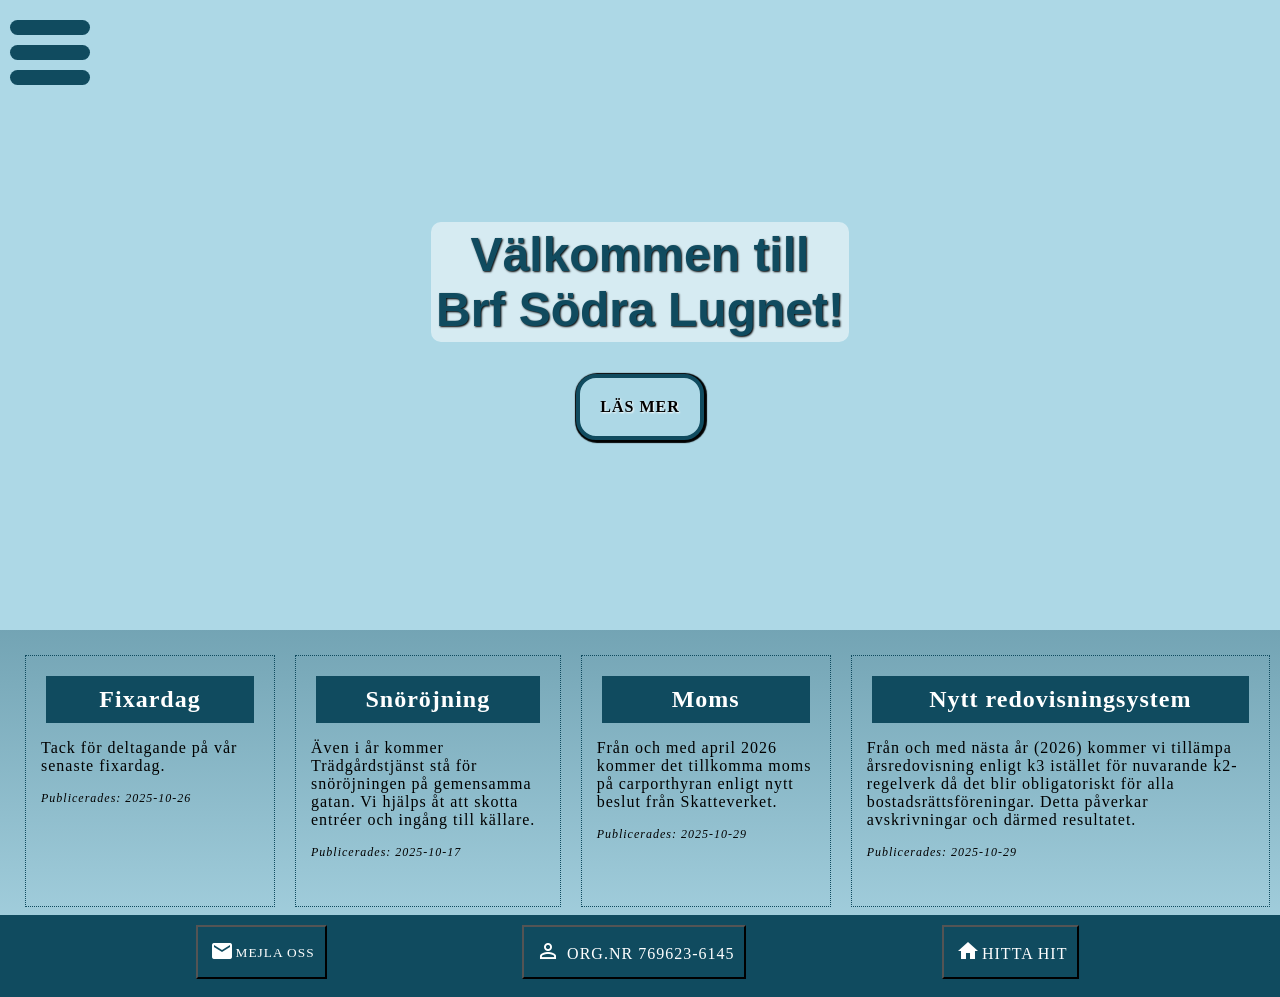
==== index.html @ 0207107f "Add files via upload" ====
<!doctype html>
<html lang="sv">
    <head>
        <title>Brf Södra Lugnet</title>
        <meta charset="utf-8"/>
        <meta name="viewport" content="width=device-width, initial-scale=1.0"/>
        <meta author="Sara Almqvist"/>
        <link href="https://fonts.googleapis.com/icon?family=Material+Icons" rel="stylesheet">
        <link rel="stylesheet" href="menustyles.css">
        <link rel="stylesheet" href="styles.css">
    </head>
    <body>
        <label class="hamburger-menu">
            <input type="checkbox"/>
        </label>
        <nav class="dropdowncontent">
            <ul>
                <li> <a href="index.html" target="_self">Startsida</a></li>
                <li> <a href="about.html" target="_self">Om oss</a></li>
                <li> <a href="contact.html" target="_self">Formulär och kontakt</a></li>
            </ul>
        </nav>
        
        <header class="hero">
            <h1>Välkommen till <br>Brf Södra Lugnet!</h1>
            <button class="main"><a href="about.html" target="_self">Läs mer</a></button>
        </header>

        <main class="news">
            <!--Framöver lägga till så nyheterna hämtas upp automatiskt från extern blogg eller liknande-->
            <article class="newsitem">
                <h2>Fixardag</h2>
                <p>Tack för deltagande på vår senaste fixardag.</p>
                <p class="smalltext">2025-10-26</p>
                <!--med class smalltext har jag lagt psedoelement med texten "publicerades" framför samt att texten blir mindre och kursiv-->
            </article>
            <article class="newsitem">
                <h2>Snöröjning</h2>
                <p>Även i år kommer Trädgårdstjänst stå för snöröjningen på gemensamma gatan. 
                    Vi hjälps åt att skotta entréer och ingång till källare.</p>
                <p class="smalltext">2025-10-17</p>
            </article>
            <article class="newsitem">
                <h2>Moms</h2>
                <p>Från och med april 2026 kommer det tillkomma moms på carporthyran enligt nytt beslut från Skatteverket.</p>
                <p class="smalltext">2025-10-29</p>
            </article>
            <article class="newsitem">
                <h2>Nytt redovisning<wbr>system</h2>
                <p>Från och med nästa år (2026) kommer vi tillämpa årsredovisning enligt k3 istället för nuvarande k2-regelverk
                    då det blir obligatoriskt för alla bostadsrättsföreningar. Detta påverkar avskrivningar och därmed resultatet.
                </p>
                <p class="smalltext">2025-10-29</p>
            </article>
           <!-- Mall för nyhetskort
                <article class="newsitem">
                <p>Kort med bild eller text med nyhet</p>
                <p class="smalltext">Publiceringsdatum</p>
            </article> -->
        </main>

        <footer>
            <button class="foot"><a href="https://maps.app.goo.gl/AmnyttMUHFXaQsLS6" target="_blank"><sub><i class="material-icons">&#xe88a</i></sub></a></button>
            <button class="foot"><a href="https://bolagsverket.se/forening/bostadsrattsforening/lagarforbostadsrattsforening.1477.html" target="_blank"><sub><i class="material-icons">&#xe8a6</i></sub><abb title="Organisationsnummer"> Org.nr</abb><wbr> 769623-<wbr>6145</a></button>
            <button class="foot"><i class="material-icons">email</i><a href="mailto:brfsodralugnet@gmail.com"><sup>Mejla oss</sup></a></button>
            <address>Adress:<br>Lugnets väg 27 och 29<br>352 63 Växjö</address>
        </footer>

    </body>
</html>
---- menustyles.css ----
*,
*::after,
*::before {
    box-sizing: border-box;
}

body {
    margin: 0;
    
}

:root {
    --light-color: white;
    --dark-color: rgb(16, 75, 95);
    --bar-width: 80px;
    --bar-height: 15px;
    --hamburger-gap: 10px;
    --foreground: var(--dark-color);
    --background: var(--light-color);
    --hamburger-margin: 20px;
    --animation-timing: 200ms ease-in-out;
    --hamburger-height: calc(var(--bar-height) * 3 + var(--hamburger-gap) * 2);
    --menu-height: calc(var(--hamburger-height) + var(--hamburger-margin) *2);
}

.hamburger-menu {
    --x-width: calc(var(--hamburger-height) * 1.41421356237);

    display: flex;
    flex-direction: column;
    gap: var(--hamburger-gap);
    width: 100vw;
    position:absolute;
    top: var(--hamburger-margin);
    left: calc(var(--hamburger-margin) * 0.5);
    z-index: 100;
    cursor: pointer;
}

.hamburger-menu:has(input:checked) {
    --foreground: var(--light-color);
    --background: var(--dark-color);
}

.hamburger-menu:has(input:focus-visible)::before,
.hamburger-menu:has(input:focus-visible)::after,
.hamburger-menu input:focus-visible {
    border: 1px solid var(--background);
    box-shadow: 0 0 0 1px var(--foreground);
}

.hamburger-menu::before,
.hamburger-menu::after,
.hamburger-menu input {
    content:"";
    width: var(--bar-width);
    height: var(--bar-height);
    background-color: var(--foreground);
    border-radius: 9999px;
    transform-origin: left center;
    transition: opacity var(--animation-timing), width var(--animation-timing), rotate var(--animation-timing), translate var(--animation-timing), background-color var(--animation-timing);
}

.hamburger-menu input {
    appearance: none;
    padding: 0;
    margin: 0;
    outline: none;
    pointer-events: none;
}

nav ul li a {
    text-decoration: none;
    color: var(--background);
    font-size: calc(var(--bar-height)*2);
}

nav ul li a:hover {
    text-decoration: underline;
}

nav ul {
    list-style-type: none;
    margin: 0;
    padding:0;
}

li {
    padding: var(--hamburger-gap);
}

/* Rad 93-108 skapar X-form vid input:checked */
.hamburger-menu:has(input:checked)::before {
    rotate: 45deg;
    width: var(--x-width);
    translate: 0 calc(var(--bar-height) / -2);
}

.hamburger-menu:has(input:checked)::after {
    rotate: -45deg;
    width: var(--x-width);
    translate: 0 calc(var(--bar-height) / 2);
}

.hamburger-menu input:checked {
opacity: 0;
width:0;
}

.dropdowncontent {
    transition: translate var(--animation-timing);
    translate: -100%;
    padding: 0.5rem 1rem;
    padding-top: calc(var(--hamburger-height) + var(--hamburger-margin) + 1rem);
    background-color: var(--foreground);
    color: var(--background);
    min-width: 100vw;
    min-height: 50vh;
    position:absolute;
    z-index: 90;
}

.hamburger-menu:has(input:checked) + .dropdowncontent {
    translate: 0;
}

header.second{
    background-color: var(--light-color);
    background-image: none;
    height: var(--menu-height);
    display: block;
}

@media screen and (min-width: 1250px) {
    nav ul {
        display: flex;
        flex-direction: row;
        justify-content: space-evenly;
    }

    .dropdowncontent {
        min-height: var(--menu-height);
        max-height: var(--menu-height);
        padding-top: 30px;
    }

    .hamburger-menu {
        width:auto;
    }
}
---- styles.css ----
@charset "UTF-8";
@keyframes shiftBg {
  0% {
    background-image: url(img/header1280.jpeg);
  }
  50% {
    background-image: url(img/altheader1280.jpeg);
  }
  100% {
    background-image: url(img/header3_1280.jpeg);
  }
}
body {
  background-color: lightblue;
  background: linear-gradient(180deg, rgb(16, 75, 95) 0%, rgb(173, 216, 230) 100%);
  min-width: 100%;
}

header.hero {
  background-color: lightblue;
  background-image: url(img/header1280.jpeg);
  background-repeat: no-repeat;
  background-size: cover;
  height: 70vh;
  min-width: 100%;
  display: flex;
  flex-direction: column;
  justify-content: center;
  align-items: center;
  transition: all 500ms linear;
  animation: none;
}
header.hero h1 {
  color: rgb(16, 75, 95);
  text-shadow: 1px 1px 2px black;
  font-family: Verdana, sans-serif;
  background-color: rgba(255, 255, 255, 0.5);
  width: -moz-fit-content;
  width: fit-content;
  padding: 5px;
  text-align: center;
  border-radius: 10px;
  margin-bottom: 32px;
}
header.hero button {
  border: 4px solid rgb(16, 75, 95);
  box-shadow: 1px 1px 1px 2px rgb(1, 1, 1);
  padding: 20px;
  border-radius: 20px;
  background-color: lightblue;
  transition: all 200ms ease-in-out;
}
header.hero button a {
  text-decoration: none;
  color: black;
  font-size: 16px;
  font-family: Tahoma, serif;
  letter-spacing: 1px;
  font-weight: bold;
  text-transform: uppercase;
  transition: all 200ms ease-in-out;
  text-shadow: 1px 1px 2px white;
}

button.main:hover,
button:hover,
button:focus-visible {
  background-color: rgb(16, 75, 95);
  border: 4px solid lightblue;
}
button.main:hover a,
button:hover a,
button:focus-visible a {
  color: white;
  text-shadow: none;
}

.news {
  color: black;
  font-size: 16px;
  font-family: Tahoma, serif;
  letter-spacing: 1px;
  display: flex;
  flex-wrap: wrap;
  overflow: auto;
  align-items: baseline;
  justify-content: flex-start;
  scroll-snap-type: y mandatory;
  text-align: left;
  height: 30vh;
}
.news .newsitem {
  padding: 15px;
  margin: 10px;
  border: 1px dotted rgb(16, 75, 95);
  flex: 1 1 auto;
  scroll-snap-align: start;
  transition: scale 200ms ease-in-out;
  overflow: auto;
}
.news .newsitem h2 {
  background-color: rgb(16, 75, 95);
  color: white;
  padding: 10px;
  margin: 5px;
  font-size: 24px;
}

.newsitem:focus-visible,
.newsitem:hover {
  border: 2px dotted white;
  transform: scale(1.05);
}

main {
  margin: 0 auto;
}

footer {
  background-color: rgb(16, 75, 95);
  color: white;
  display: flex;
  flex-direction: column-reverse;
  align-items: center;
  justify-content: space-evenly;
  padding: 10px 5px;
  min-width: 100%;
}
footer button {
  text-align: center;
  color: black;
  font-size: 16px;
  font-family: Tahoma, serif;
  letter-spacing: 1px;
  background-color: rgb(16, 75, 95);
  color: white;
  padding: 10px;
  margin-bottom: 8px;
  margin-right: 5px;
  text-transform: uppercase;
}
footer button a {
  text-decoration: none;
  color: white;
}
footer button i {
  margin: 2px;
}
footer button:first-of-type:after {
  content: "Hitta hit";
}
footer address {
  display: none;
}

.smalltext {
  font-style: italic;
  font-size: 12px;
}

.smalltext::before {
  content: "Publicerades: ";
}

table {
  border: 1px solid white;
  border-collapse: collapse;
  table-layout: fixed;
  width: auto;
  margin: 10px auto;
  font-family: Tahoma, serif;
  letter-spacing: 1px;
}
table th,
table td {
  padding: 10px;
  border: 1px solid white;
}
table td {
  text-align: right;
}
table td:first-child {
  text-align: left;
}
table tbody tr:nth-child(even) {
  background-color: lightblue;
  color: black;
}
table tbody tr:nth-child(odd) {
  background-color: rgba(173, 216, 230, 0.5);
}
table thead {
  background-color: rgb(16, 75, 95);
  color: white;
  text-align: left;
}
table tfoot {
  background-color: lightblue;
  color: rgb(16, 75, 95);
  font-weight: bold;
}

.lghtabell td:nth-child(2) {
  text-align: left;
}

.lghtabell tfoot tr td:nth-child(2) {
  text-align: right;
}

p {
  color: black;
  font-size: 16px;
  font-family: Tahoma, serif;
  letter-spacing: 1px;
}

abbr {
  text-decoration: none;
  cursor: pointer;
}

h1 {
  font-size: 48px;
}

h2 {
  font-size: 32px;
}

.history {
  display: flex;
  flex-direction: column;
  justify-content: center;
  align-items: center;
  flex-wrap: nowrap;
}
.history p {
  padding-left: 15px;
  padding-right: 15px;
  text-align: center;
}
.history img {
  border-radius: 5px;
  padding-bottom: 15px;
}
.history blockquote {
  color: black;
  font-size: 16px;
  font-family: Tahoma, serif;
  letter-spacing: 1px;
  width: 80%;
}

.om {
  display: grid;
  grid-template: auto auto auto auto auto auto/1fr;
  grid-template-areas: "r" "img" "c" "tab1" "tab2" "tab3";
  gap: 10px;
  padding: 10px;
}
.om h2 {
  grid-area: r;
}
.om p {
  grid-area: c;
  align-self: center;
  letter-spacing: 1px;
  color: black;
  font-size: 16px;
  font-family: Tahoma, serif;
  letter-spacing: 1px;
  padding: 15px;
  background-color: lightblue;
  border-radius: 10px;
}
.om img {
  grid-area: img;
  justify-self: center;
  border-radius: 25%;
}
.om table.lghtabell {
  grid-area: tab1;
  align-self: start;
}
.om table.overview {
  grid-area: tab2;
  align-self: start;
}
.om table.keyvalues {
  grid-area: tab3;
  align-self: start;
}

.rubrik {
  color: white;
  text-shadow: 1px 1px 2px black;
}

h1,
h2 {
  text-align: center;
}

img.extra {
  display: none;
}

section {
  border: 1px solid lightblue;
  border-radius: 10px;
  margin: 10px;
  margin-left: 15px;
}
section p {
  color: white;
  margin-left: 15px;
}
section ul {
  list-style-type: square;
  color: white;
  transition: all 200ms ease-in-out;
}
section ul li a {
  text-decoration: none;
  color: black;
  font-size: 16px;
  font-family: Tahoma, serif;
  letter-spacing: 1px;
  transition: all 200ms ease-in-out;
}

li a:hover,
li a:focus-visible,
li label:hover,
li label:hover {
  color: white;
  text-decoration: underline;
}

.contactform {
  display: flex;
  flex-direction: column;
  justify-content: center;
  align-items: center;
  flex-wrap: wrap;
  color: black;
  font-size: 16px;
  font-family: Tahoma, serif;
  letter-spacing: 1px;
}
.contactform input,
.contactform textarea {
  margin: 10px;
}
.contactform input[type=submit],
.contactform input[type=reset] {
  color: black;
  font-size: 16px;
  font-family: Tahoma, serif;
  letter-spacing: 1px;
  background-color: rgb(16, 75, 95);
  color: white;
  padding: 16px;
  margin: 15px;
  margin-top: 0;
  transition: all 200ms ease-in-out;
  border-radius: 5px;
}
.contactform input:hover,
.contactform input:focus-visible,
.contactform textarea:hover,
.contactform textarea:focus-visible {
  border: 2px solid rgb(16, 75, 95);
}
.contactform input[type=submit]:hover,
.contactform input[type=reset]:hover {
  background-color: lightblue;
  color: black;
}

img.pic1 {
  grid-area: pic1;
}

img.pic2 {
  grid-area: pic2;
}

img.pic3 {
  grid-area: pic3;
}

img.pic4 {
  grid-area: pic4;
}

h1 {
  grid-area: r;
}

section.rules {
  grid-area: rules;
}

section.formlink {
  grid-area: form;
}

section.contactform {
  grid-area: contact;
}

section.links {
  grid-area: link;
}

.wrapper {
  display: grid;
  grid-template: repeat(5, auto)/1fr;
  grid-template-areas: "r" "rules" "form" "contact" "link";
}
.wrapper img {
  display: none;
  border-radius: 10px;
  border: 2px solid lightblue;
  transition: all 200ms ease-in-out;
}
.wrapper img:hover {
  transform: scale(1.5);
}

@media screen and (min-width: 700px) {
  .news {
    flex-wrap: nowrap;
    scroll-snap-type: x mandatory;
    margin-left: 15px;
    margin-top: 15px;
  }
  .newsitem {
    height: 25vh;
    min-width: 250px;
    max-width: 500px;
  }
  .om {
    grid-template: auto auto auto auto/1fr 1fr;
    grid-template-areas: "r r" "tab1 img" "tab1 c" "tab2 tab3";
  }
  .om p {
    align-self: start;
  }
  .om img {
    align-self: center;
  }
  .wrapper {
    grid-template: repeat(5, auto)/1fr 1fr;
    grid-template-areas: "r r" "rules pic1" "form pic2" "contact pic3" "link pic4";
    align-items: center;
    max-width: 100vw;
    gap: 10px;
    padding: 10px;
  }
  .wrapper img {
    display: block;
    justify-self: center;
  }
  .wrapper h1::after {
    content: " och användbara länkar";
  }
  footer {
    flex-direction: row-reverse;
  }
}
@media screen and (min-width: 1250px) {
  .newsitem {
    height: 28vh;
  }
  .om {
    grid-template: auto auto auto auto/1fr 1fr 1fr;
    grid-template-areas: "r r r" "img img tab2" "img img tab3" "c c tab1" "img2 img2 tab1";
    gap: 20px;
  }
  .om p {
    align-self: start;
  }
  img.extra {
    display: block;
    border-radius: 25%;
    grid-area: img2;
  }
  .wrapper {
    grid-template: 1fr 3fr 3fr 4fr 3fr/2fr 1fr;
    grid-template-areas: "r r" "rules pic1" "form pic2" "contact pic3" "link pic4";
    align-items: start;
  }
  .wrapper img {
    display: block;
    justify-self: center;
  }
  .wrapper img.pic3 {
    align-self: center;
  }
  .wrapper section {
    text-align: center;
  }
  .wrapper section ul {
    list-style-type: none;
  }
  header.hero {
    animation: shiftBg 12s ease-in-out 1s infinite alternate;
  }
}
@media (prefers-reduced-motion: reduce) {
  header.hero {
    animation: none;
  }
  img.wrapper:hover {
    transform: none;
    border: 5px solid lightblue;
  }
}/*# sourceMappingURL=styles.css.map */
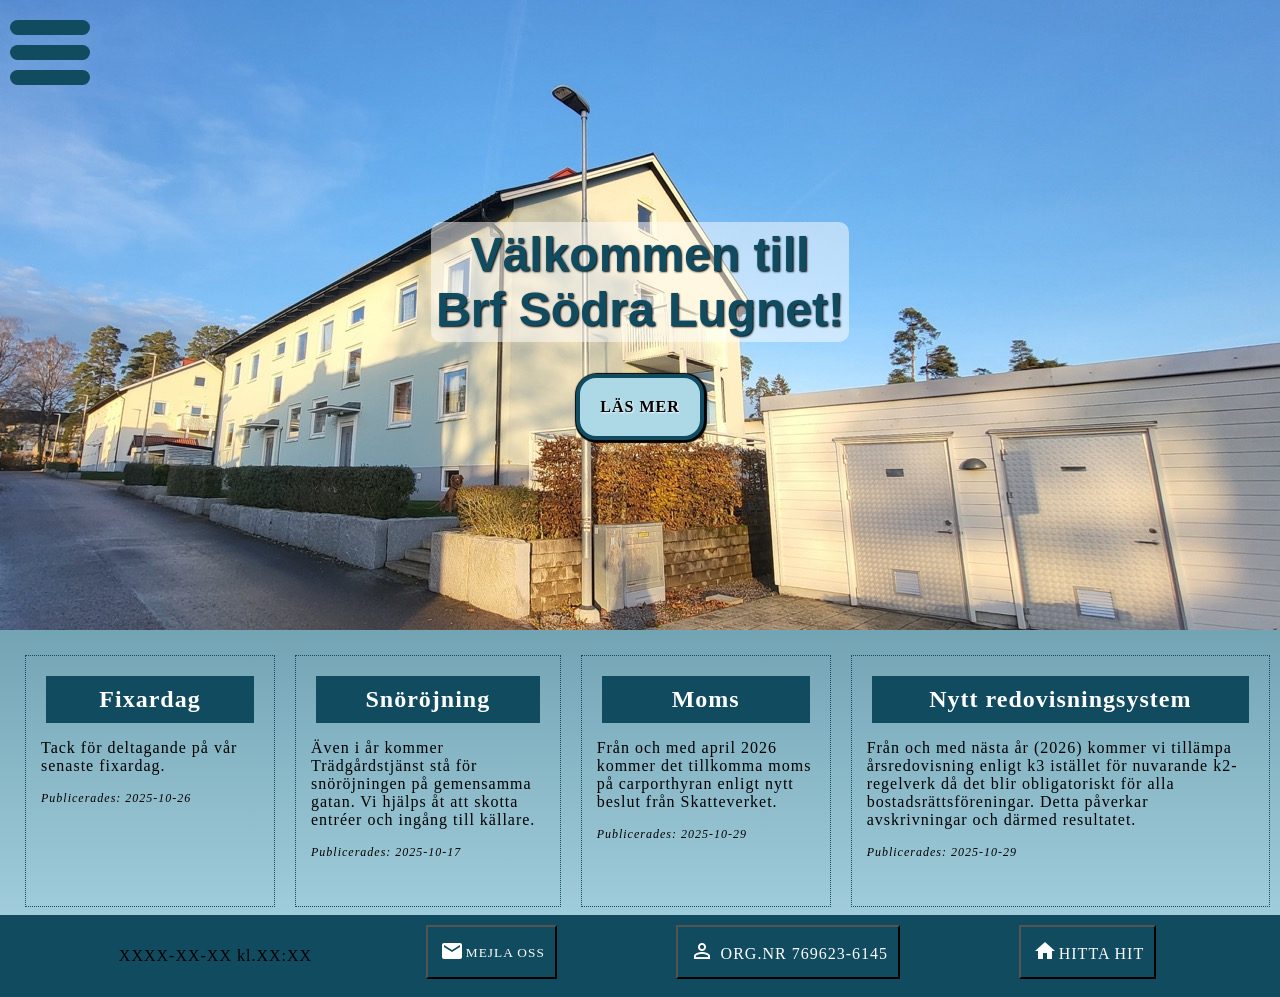
==== commit f5c564a7: "länkat js filen och skapat datumfunktion" ====
--- a/index.html
+++ b/index.html
@@ -8,6 +8,7 @@
         <link href="https://fonts.googleapis.com/icon?family=Material+Icons" rel="stylesheet">
         <link rel="stylesheet" href="menustyles.css">
         <link rel="stylesheet" href="styles.css">
+        <script defer src="main.js"></script>
     </head>
     <body>
         <label class="hamburger-menu">
@@ -59,11 +60,12 @@
             </article> -->
         </main>
 
-        <footer>
+        <footer class="footContainer" id="footContainer">
             <button class="foot"><a href="https://maps.app.goo.gl/AmnyttMUHFXaQsLS6" target="_blank"><sub><i class="material-icons">&#xe88a</i></sub></a></button>
             <button class="foot"><a href="https://bolagsverket.se/forening/bostadsrattsforening/lagarforbostadsrattsforening.1477.html" target="_blank"><sub><i class="material-icons">&#xe8a6</i></sub><abb title="Organisationsnummer"> Org.nr</abb><wbr> 769623-<wbr>6145</a></button>
             <button class="foot"><i class="material-icons">email</i><a href="mailto:brfsodralugnet@gmail.com"><sup>Mejla oss</sup></a></button>
             <address>Adress:<br>Lugnets väg 27 och 29<br>352 63 Växjö</address>
+            <p id="timePar">XXXX-XX-XX kl.XX:XX</p>
         </footer>
 
     </body>
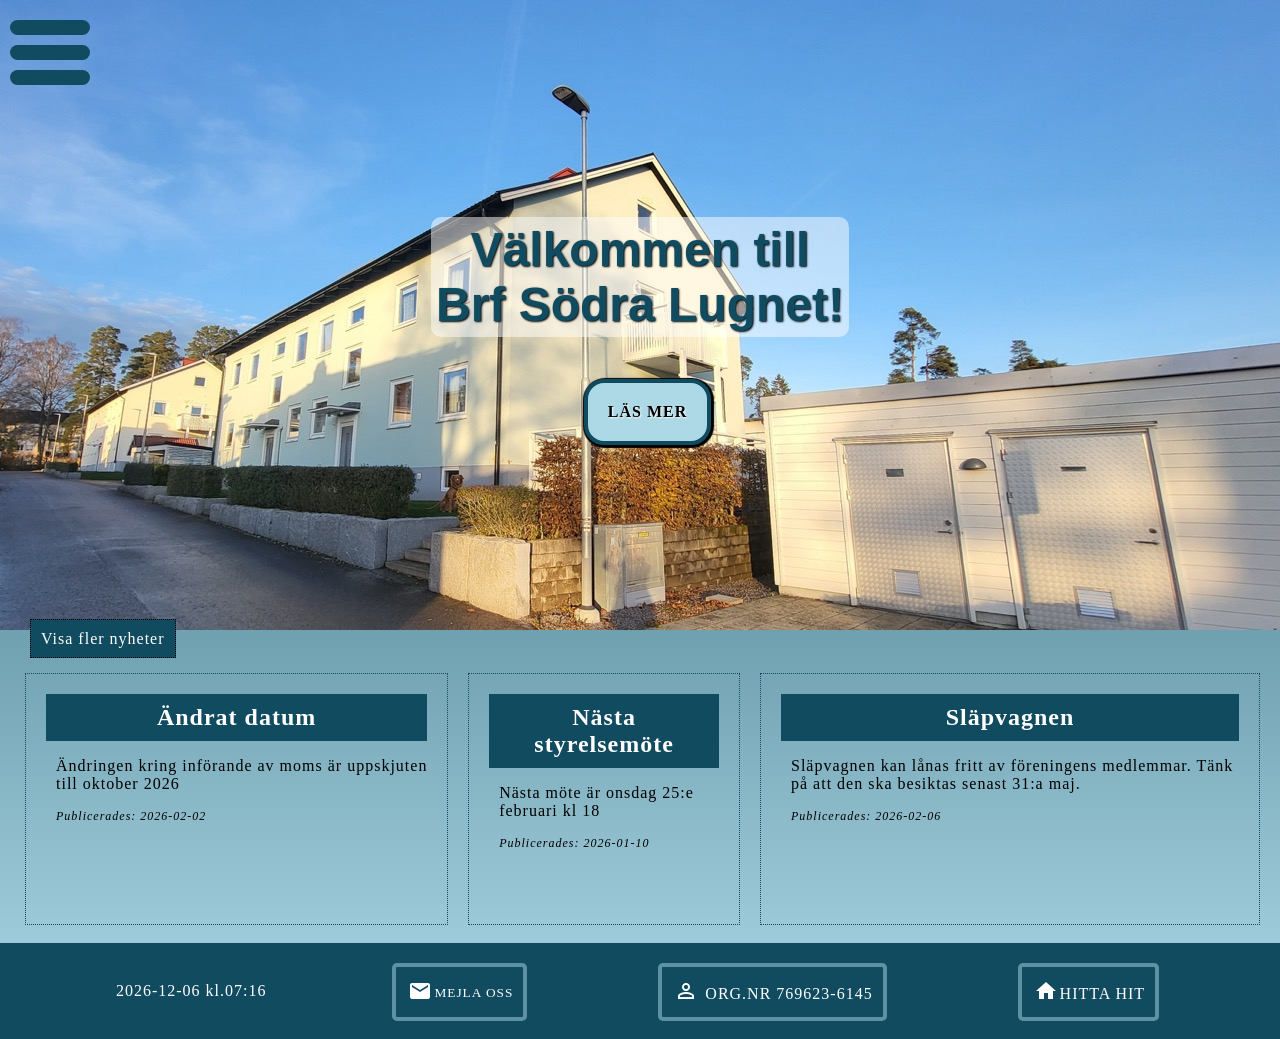
==== commit f9b810fa: "Ordnat funktionen för nyhetskorten, setInterval fungerar ej igen..." ====
--- a/index.html
+++ b/index.html
@@ -19,6 +19,7 @@
                 <li> <a href="index.html" target="_self">Startsida</a></li>
                 <li> <a href="about.html" target="_self">Om oss</a></li>
                 <li> <a href="contact.html" target="_self">Formulär och kontakt</a></li>
+                <li> <a href="extra.html" target="_self">Extramaterial</a></li>
             </ul>
         </nav>
         
@@ -27,45 +28,21 @@
             <button class="main"><a href="about.html" target="_self">Läs mer</a></button>
         </header>
 
-        <main class="news">
-            <!--Framöver lägga till så nyheterna hämtas upp automatiskt från extern blogg eller liknande-->
-            <article class="newsitem">
-                <h2>Fixardag</h2>
-                <p>Tack för deltagande på vår senaste fixardag.</p>
-                <p class="smalltext">2025-10-26</p>
-                <!--med class smalltext har jag lagt psedoelement med texten "publicerades" framför samt att texten blir mindre och kursiv-->
-            </article>
-            <article class="newsitem">
-                <h2>Snöröjning</h2>
-                <p>Även i år kommer Trädgårdstjänst stå för snöröjningen på gemensamma gatan. 
-                    Vi hjälps åt att skotta entréer och ingång till källare.</p>
-                <p class="smalltext">2025-10-17</p>
-            </article>
-            <article class="newsitem">
-                <h2>Moms</h2>
-                <p>Från och med april 2026 kommer det tillkomma moms på carporthyran enligt nytt beslut från Skatteverket.</p>
-                <p class="smalltext">2025-10-29</p>
-            </article>
-            <article class="newsitem">
-                <h2>Nytt redovisning<wbr>system</h2>
-                <p>Från och med nästa år (2026) kommer vi tillämpa årsredovisning enligt k3 istället för nuvarande k2-regelverk
-                    då det blir obligatoriskt för alla bostadsrättsföreningar. Detta påverkar avskrivningar och därmed resultatet.
-                </p>
-                <p class="smalltext">2025-10-29</p>
-            </article>
-           <!-- Mall för nyhetskort
-                <article class="newsitem">
-                <p>Kort med bild eller text med nyhet</p>
-                <p class="smalltext">Publiceringsdatum</p>
-            </article> -->
-        </main>
+        <main>
+            <label><span id="checkboxLabel">Visa fler nyheter</span>
+                <input type=checkbox id="toggleNews">
+            </label>
+            <section class="news" id="newsContainer">
+            </section>
+        </main> 
+       
 
         <footer class="footContainer" id="footContainer">
             <button class="foot"><a href="https://maps.app.goo.gl/AmnyttMUHFXaQsLS6" target="_blank"><sub><i class="material-icons">&#xe88a</i></sub></a></button>
             <button class="foot"><a href="https://bolagsverket.se/forening/bostadsrattsforening/lagarforbostadsrattsforening.1477.html" target="_blank"><sub><i class="material-icons">&#xe8a6</i></sub><abb title="Organisationsnummer"> Org.nr</abb><wbr> 769623-<wbr>6145</a></button>
             <button class="foot"><i class="material-icons">email</i><a href="mailto:brfsodralugnet@gmail.com"><sup>Mejla oss</sup></a></button>
             <address>Adress:<br>Lugnets väg 27 och 29<br>352 63 Växjö</address>
-            <p id="timePar">XXXX-XX-XX kl.XX:XX</p>
+            <p id="showDateTime">XXXX-XX-XX kl.XX:XX</p>
         </footer>
 
     </body>
--- a/styles.css
+++ b/styles.css
@@ -88,6 +88,7 @@
   scroll-snap-type: y mandatory;
   text-align: left;
   height: 30vh;
+  border: none;
 }
 .news .newsitem {
   padding: 15px;
@@ -105,6 +106,9 @@
   margin: 5px;
   font-size: 24px;
 }
+.news .newsitem p {
+  color: black;
+}
 
 .newsitem:focus-visible,
 .newsitem:hover {
@@ -112,8 +116,49 @@
   transform: scale(1.05);
 }
 
+#toggleNews {
+  -webkit-appearance: none;
+     -moz-appearance: none;
+          appearance: none;
+}
+
+#checkboxLabel {
+  color: black;
+  font-size: 16px;
+  font-family: Tahoma, serif;
+  letter-spacing: 1px;
+  background-color: rgb(16, 75, 95);
+  color: white;
+  padding: 10px;
+  margin-left: 30px;
+  margin-top: 10px;
+  border: 1px dotted black;
+  transition: all 200ms ease-in-out;
+}
+
+#checkboxLabel:hover {
+  border: 2px solid lightblue;
+  cursor: pointer;
+}
+
 main {
   margin: 0 auto;
+}
+
+button {
+  text-align: center;
+  color: black;
+  font-size: 16px;
+  font-family: Tahoma, serif;
+  letter-spacing: 1px;
+  background-color: rgb(16, 75, 95);
+  color: white;
+  padding: 15px 10px;
+  margin-left: 15px;
+  margin-top: 10px;
+  border: 4px solid rgb(16, 75, 95);
+  border-radius: 20px;
+  transition: all 200ms ease-in-out;
 }
 
 footer {
@@ -126,6 +171,14 @@
   padding: 10px 5px;
   min-width: 100%;
 }
+footer p {
+  color: black;
+  font-size: 16px;
+  font-family: Tahoma, serif;
+  letter-spacing: 1px;
+  background-color: rgb(16, 75, 95);
+  color: white;
+}
 footer button {
   text-align: center;
   color: black;
@@ -138,6 +191,8 @@
   margin-bottom: 8px;
   margin-right: 5px;
   text-transform: uppercase;
+  border: 4px solid rgba(173, 216, 230, 0.5);
+  border-radius: 5px;
 }
 footer button a {
   text-decoration: none;
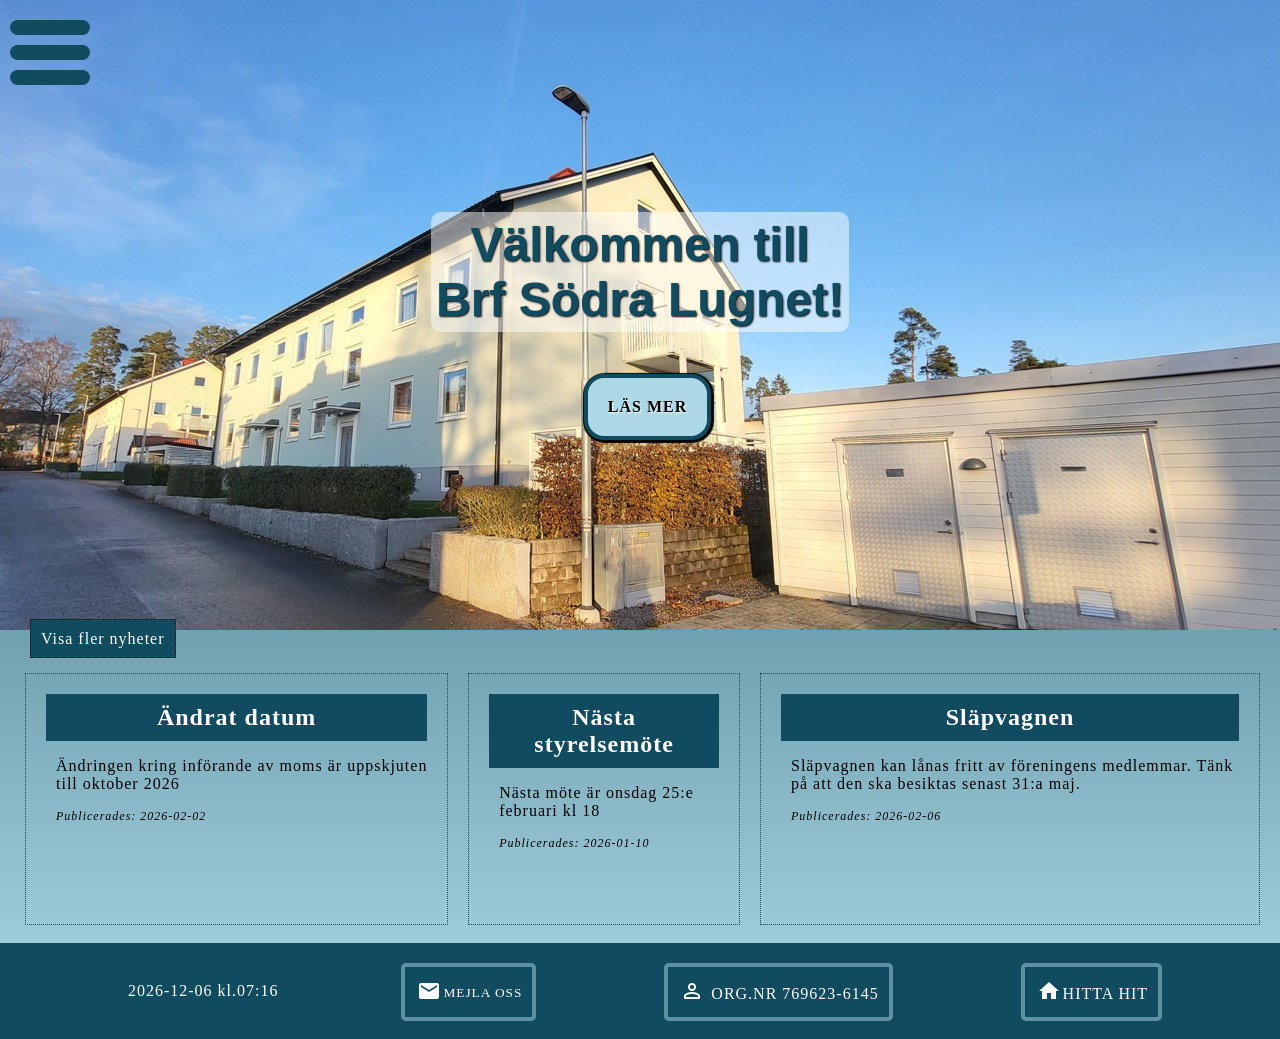
==== commit 29885e37: "lagt till extrasidan i menyn. Ordnat minneslagring av todo-listan (behöver testas mer)" ====
--- a/index.html
+++ b/index.html
@@ -19,11 +19,11 @@
                 <li> <a href="index.html" target="_self">Startsida</a></li>
                 <li> <a href="about.html" target="_self">Om oss</a></li>
                 <li> <a href="contact.html" target="_self">Formulär och kontakt</a></li>
-                <li> <a href="extra.html" target="_self">Extramaterial</a></li>
+                <li> <a href="extra.html" target="_self">Att göra lista</a></li>
             </ul>
         </nav>
         
-        <header class="hero">
+        <header class="hero" id="hero">
             <h1>Välkommen till <br>Brf Södra Lugnet!</h1>
             <button class="main"><a href="about.html" target="_self">Läs mer</a></button>
         </header>
--- a/styles.css
+++ b/styles.css
@@ -156,6 +156,7 @@
   padding: 15px 10px;
   margin-left: 15px;
   margin-top: 10px;
+  margin-bottom: 10px;
   border: 4px solid rgb(16, 75, 95);
   border-radius: 20px;
   transition: all 200ms ease-in-out;
@@ -268,6 +269,7 @@
   font-size: 16px;
   font-family: Tahoma, serif;
   letter-spacing: 1px;
+  margin-left: 15px;
 }
 
 abbr {
@@ -309,10 +311,11 @@
 
 .om {
   display: grid;
-  grid-template: auto auto auto auto auto auto/1fr;
-  grid-template-areas: "r" "img" "c" "tab1" "tab2" "tab3";
+  grid-template: auto auto auto auto auto auto auto/1fr;
+  grid-template-areas: "r" "c" "img" "thumb" "tab1" "tab2" "tab3";
   gap: 10px;
   padding: 10px;
+  place-items: center;
 }
 .om h2 {
   grid-area: r;
@@ -330,8 +333,6 @@
   border-radius: 10px;
 }
 .om img {
-  grid-area: img;
-  justify-self: center;
   border-radius: 25%;
 }
 .om table.lghtabell {
@@ -347,6 +348,10 @@
   align-self: start;
 }
 
+.doldTabell {
+  display: none;
+}
+
 .rubrik {
   color: white;
   text-shadow: 1px 1px 2px black;
@@ -357,8 +362,52 @@
   text-align: center;
 }
 
+h3 {
+  cursor: pointer;
+  border: 2px solid rgb(16, 75, 95);
+  padding: 10px;
+  transition: all 200ms ease-in-out;
+}
+
+h3:hover {
+  background-color: white;
+  color: rgb(16, 75, 95);
+  border-color: rgba(173, 216, 230, 0.5);
+}
+
+h4 {
+  cursor: pointer;
+  text-decoration: underline;
+  transition: all 200ms ease-in-out;
+}
+
+h4:hover {
+  text-transform: uppercase;
+  letter-spacing: 1px;
+}
+
 img.extra {
   display: none;
+}
+
+#bildGalleriContainer {
+  grid-area: img;
+}
+
+.thumb {
+  display: flex;
+  gap: 2px;
+  cursor: pointer;
+  grid-area: thumb;
+}
+.thumb img {
+  display: block;
+  width: 100px;
+  flex: 1;
+}
+
+.thumb img:hover {
+  outline: 2px solid white;
 }
 
 section {
@@ -405,7 +454,8 @@
   letter-spacing: 1px;
 }
 .contactform input,
-.contactform textarea {
+.contactform textarea,
+.contactform select {
   margin: 10px;
 }
 .contactform input[type=submit],
@@ -434,6 +484,23 @@
   color: black;
 }
 
+.modalDialog {
+  background-color: rgb(16, 75, 95);
+}
+.modalDialog form {
+  padding: 30px;
+}
+
+.modalResponse {
+  color: black;
+  font-size: 16px;
+  font-family: Tahoma, serif;
+  letter-spacing: 1px;
+  background-color: rgb(16, 75, 95);
+  color: white;
+  padding: 30px;
+}
+
 img.pic1 {
   grid-area: pic1;
 }
@@ -460,6 +527,7 @@
 
 section.formlink {
   grid-area: form;
+  text-align: center;
 }
 
 section.contactform {
@@ -473,7 +541,7 @@
 .wrapper {
   display: grid;
   grid-template: repeat(5, auto)/1fr;
-  grid-template-areas: "r" "rules" "form" "contact" "link";
+  grid-template-areas: "r" "contact" "form" "rules" "link";
 }
 .wrapper img {
   display: none;
@@ -483,6 +551,78 @@
 }
 .wrapper img:hover {
   transform: scale(1.5);
+}
+
+.preMade {
+  border: 2px solid rgb(16, 75, 95);
+  margin-top: 20px;
+  margin-bottom: 30px;
+  padding: 10px;
+}
+.preMade button {
+  border-radius: 2px;
+}
+.preMade button .knappV, .preMade button .knappX {
+  display: none;
+}
+
+.finishTask {
+  border: 2px solid rgb(16, 75, 95);
+  margin-top: 30px;
+  margin-bottom: 30px;
+  padding: 10px;
+}
+.finishTask div {
+  display: flex;
+}
+.finishTask button {
+  border-radius: 2px;
+  border: 5px solid green;
+}
+.finishTask button .knappV, .finishTask button .knappX {
+  display: none;
+}
+
+#userChoiceInputField {
+  color: black;
+  font-size: 16px;
+  font-family: Tahoma, serif;
+  letter-spacing: 1px;
+  margin-left: 15px;
+}
+
+#reset {
+  background-color: black;
+  border: none;
+}
+
+#reset:hover {
+  border: 2px solid white;
+}
+
+.userList {
+  border: 2px solid lightblue;
+  padding: 10px;
+}
+
+.knappV,
+.knappX {
+  font-weight: 800;
+  border-radius: 0;
+  color: black;
+  font-size: 16px;
+  font-family: Tahoma, serif;
+  letter-spacing: 1px;
+}
+
+.knappV {
+  color: green;
+  background-color: white;
+}
+
+.knappX {
+  color: red;
+  background-color: white;
 }
 
 @media screen and (min-width: 700px) {
@@ -498,8 +638,8 @@
     max-width: 500px;
   }
   .om {
-    grid-template: auto auto auto auto/1fr 1fr;
-    grid-template-areas: "r r" "tab1 img" "tab1 c" "tab2 tab3";
+    grid-template: auto auto auto auto auto auto/1fr 1fr;
+    grid-template-areas: "r r" "c tab1" "c tab2" "c tab3" "img img" "thumb thumb";
   }
   .om p {
     align-self: start;
@@ -509,7 +649,7 @@
   }
   .wrapper {
     grid-template: repeat(5, auto)/1fr 1fr;
-    grid-template-areas: "r r" "rules pic1" "form pic2" "contact pic3" "link pic4";
+    grid-template-areas: "r r" "contact pic1" "form pic2" "rules pic3" "link pic4";
     align-items: center;
     max-width: 100vw;
     gap: 10px;
@@ -531,8 +671,8 @@
     height: 28vh;
   }
   .om {
-    grid-template: auto auto auto auto/1fr 1fr 1fr;
-    grid-template-areas: "r r r" "img img tab2" "img img tab3" "c c tab1" "img2 img2 tab1";
+    grid-template: auto auto auto auto auto/1fr 1fr 1fr;
+    grid-template-areas: "r r r" "c c tab1" "img img tab2" "img img tab3" "thumb thumb thumb";
     gap: 20px;
   }
   .om p {
@@ -545,7 +685,7 @@
   }
   .wrapper {
     grid-template: 1fr 3fr 3fr 4fr 3fr/2fr 1fr;
-    grid-template-areas: "r r" "rules pic1" "form pic2" "contact pic3" "link pic4";
+    grid-template-areas: "r r" "contact pic1" "form pic2" "rules pic3" "link pic4";
     align-items: start;
   }
   .wrapper img {
